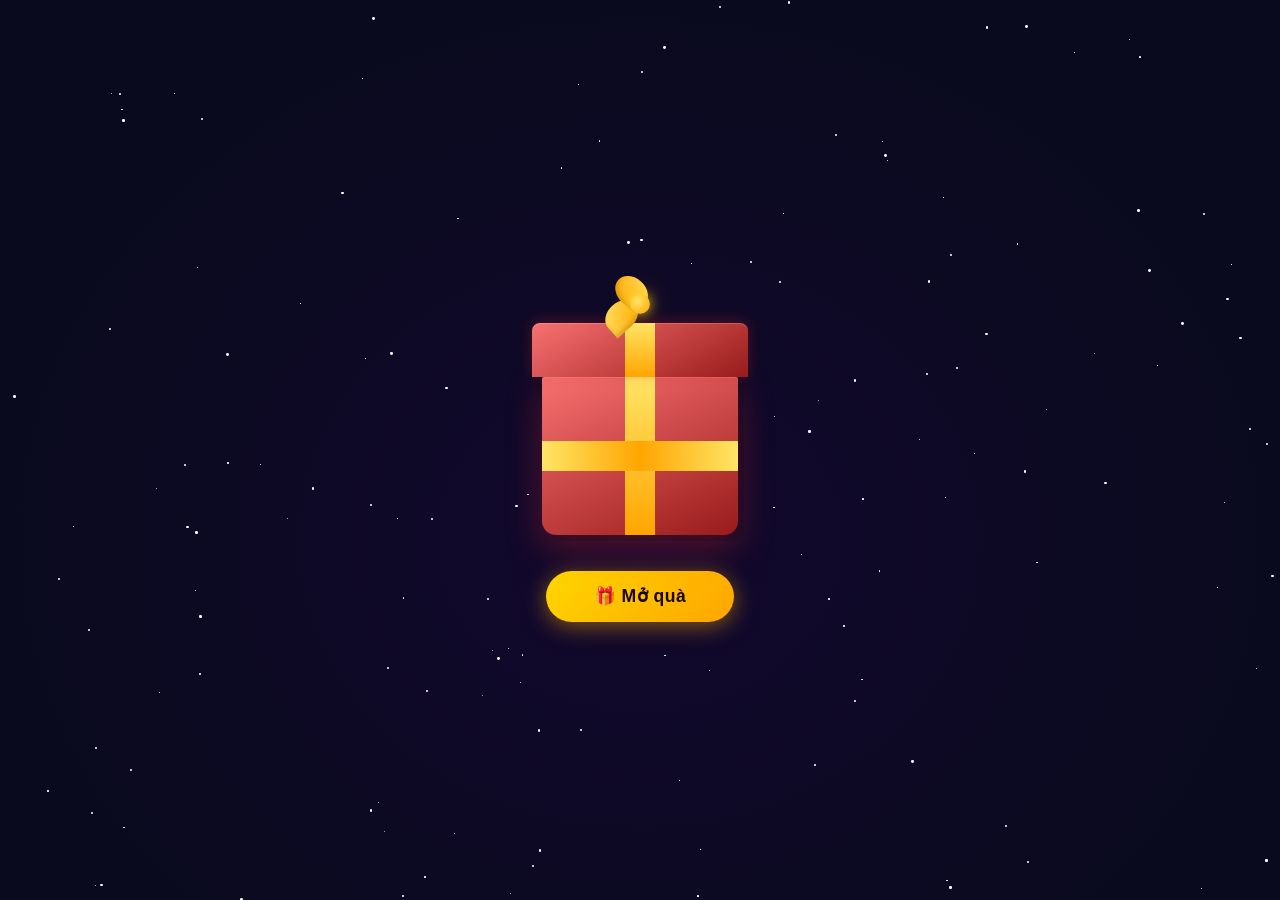
==== birthday/index.html @ 0d5e4d4c "all" ====
<!DOCTYPE html>
<html lang="vi">
<head>
  <meta charset="UTF-8">
  <meta name="viewport" content="width=device-width, initial-scale=1.0">
  <title>Chúc mừng sinh nhật Tú Anh 🎂</title>
  <style>
    *, *::before, *::after { margin: 0; padding: 0; box-sizing: border-box; }

    :root {
      --gold: #ffd700;
      --gold-dark: #ffa500;
      --crimson: #ef4444;
      --crimson-dark: #991b1b;
      --pink: #ec4899;
      --pink-light: #f9a8d4;
      --amber: #d97706;
      --amber-light: #fbbf24;
    }

    body {
      min-height: 100vh;
      background: radial-gradient(ellipse at 50% 60%, #12082e 0%, #0a0a1e 70%);
      display: flex;
      flex-direction: column;
      align-items: center;
      justify-content: center;
      font-family: Georgia, 'Times New Roman', serif;
      overflow: hidden;
      position: relative;
    }

    /* ===== STARS ===== */
    .stars { position: fixed; inset: 0; pointer-events: none; z-index: 0; }
    .star {
      position: absolute;
      background: white;
      border-radius: 50%;
      animation: twinkle var(--d) ease-in-out infinite;
    }
    @keyframes twinkle {
      0%, 100% { opacity: 0.12; transform: scale(0.7); }
      50% { opacity: 0.9; transform: scale(1.3); }
    }

    /* ===== CONFETTI ===== */
    .confetti-wrap { position: fixed; inset: 0; pointer-events: none; z-index: 100; overflow: hidden; }
    .confetti-piece {
      position: absolute;
      top: -20px;
      animation: confetti-fall var(--dur) ease-in var(--delay) forwards;
    }
    @keyframes confetti-fall {
      to { transform: translateY(110vh) rotate(720deg); opacity: 0; }
    }

    /* ===== SCENE ===== */
    .scene {
      position: relative;
      z-index: 1;
      display: flex;
      flex-direction: column;
      align-items: center;
      gap: 36px;
    }

    /* ===== GIFT BOX ===== */
    .gift {
      display: flex;
      flex-direction: column;
      align-items: center;
      animation: float 3.2s ease-in-out infinite;
      transition: opacity 0.45s ease, transform 0.45s ease;
    }
    .gift.is-opening { animation: none; }
    .gift.is-gone { opacity: 0; transform: scale(0.55) translateY(15px); pointer-events: none; }

    @keyframes float {
      0%, 100% { transform: translateY(0); }
      50% { transform: translateY(-12px); }
    }

    /* — Bow — */
    .bow {
      position: relative;
      width: 90px;
      height: 50px;
      display: flex;
      align-items: center;
      justify-content: center;
      margin-bottom: -6px;
      z-index: 3;
    }
    .bow__loop {
      position: absolute;
      width: 36px;
      height: 28px;
      background: linear-gradient(140deg, #ffe566, var(--gold-dark));
      border-radius: 50% 50% 50% 0;
      box-shadow: inset 0 -3px 5px rgba(0,0,0,0.15);
    }
    .bow__loop--left {
      left: 4px;
      transform: rotate(-42deg);
      transform-origin: right center;
    }
    .bow__loop--right {
      right: 4px;
      transform: rotate(42deg) scaleX(-1);
      transform-origin: left center;
    }
    .bow__knot {
      width: 20px;
      height: 20px;
      background: radial-gradient(circle at 38% 35%, #ffe566, var(--gold-dark));
      border-radius: 50%;
      position: relative;
      z-index: 2;
      box-shadow: 0 0 12px rgba(255,215,0,0.85), 0 0 24px rgba(255,165,0,0.4);
    }

    /* — Lid — */
    .gift__lid {
      width: 216px;
      height: 54px;
      background: linear-gradient(150deg, #f87171, var(--crimson-dark));
      border-radius: 8px 8px 0 0;
      position: relative;
      z-index: 2;
      overflow: hidden;
      box-shadow: 0 -2px 14px rgba(220,38,38,0.3), inset 0 1px 0 rgba(255,255,255,0.18);
    }
    .gift__lid::before {
      content: '';
      position: absolute;
      top: 0; bottom: 0;
      left: 50%; transform: translateX(-50%);
      width: 30px;
      background: linear-gradient(180deg, #ffe566, var(--gold-dark));
    }
    .gift.is-opening .gift__lid {
      animation: lid-fly 0.7s cubic-bezier(0.55, -0.3, 0.65, 1.3) forwards;
    }
    @keyframes lid-fly {
      0%   { transform: translateY(0) rotate(0deg); opacity: 1; }
      25%  { transform: translateY(-24px) rotate(-6deg); }
      100% { transform: translateY(-320px) rotate(-18deg); opacity: 0; }
    }

    /* — Body — */
    .gift__body {
      width: 196px;
      height: 158px;
      background: linear-gradient(155deg, #f87171, var(--crimson-dark));
      border-radius: 2px 2px 14px 14px;
      position: relative;
      overflow: hidden;
      box-shadow:
        6px 6px 0 rgba(0,0,0,0.12),
        0 12px 34px rgba(220,38,38,0.35),
        inset 0 1px 0 rgba(255,255,255,0.12);
    }
    /* Vertical ribbon */
    .gift__body::before {
      content: '';
      position: absolute;
      top: 0; bottom: 0;
      left: 50%; transform: translateX(-50%);
      width: 30px;
      background: linear-gradient(180deg, #ffe566, var(--gold-dark));
    }
    /* Horizontal ribbon */
    .gift__body::after {
      content: '';
      position: absolute;
      left: 0; right: 0;
      top: 50%; transform: translateY(-50%);
      height: 30px;
      background: linear-gradient(90deg, #ffe566, var(--gold-dark), #ffe566);
    }

    /* ===== OPEN BUTTON ===== */
    .open-btn {
      padding: 15px 48px;
      background: linear-gradient(135deg, var(--gold), var(--gold-dark));
      border: none;
      border-radius: 100px;
      font-size: 1.1rem;
      font-weight: bold;
      color: #1a0800;
      cursor: pointer;
      letter-spacing: 0.5px;
      box-shadow: 0 4px 22px rgba(255,165,0,0.5);
      transition: transform 0.15s, opacity 0.3s, transform 0.3s;
      animation: pulse-glow 2.2s ease-in-out infinite;
    }
    @keyframes pulse-glow {
      0%, 100% { box-shadow: 0 4px 22px rgba(255,165,0,0.5), 0 0 0 0 rgba(255,215,0,0.35); }
      50%       { box-shadow: 0 4px 30px rgba(255,165,0,0.75), 0 0 0 14px rgba(255,215,0,0); }
    }
    .open-btn:hover { transform: translateY(-3px) scale(1.04); }
    .open-btn:active { transform: translateY(0) scale(0.97); }
    .open-btn.is-hidden {
      opacity: 0;
      pointer-events: none;
      transform: scale(0.8) translateY(8px);
    }

    /* ===== VIDEO OVERLAY ===== */
    .video-overlay {
      position: fixed;
      inset: 0;
      background: black;
      z-index: 50;
      display: flex;
      align-items: center;
      justify-content: center;
      opacity: 0;
      pointer-events: none;
      transition: opacity 0.7s ease;
    }
    .video-overlay.is-visible {
      opacity: 1;
      pointer-events: auto;
    }
    .video-overlay.is-hiding {
      opacity: 0;
      pointer-events: none;
    }
    .video-overlay video {
      width: 100%;
      height: 100%;
      object-fit: cover;
    }

    /* ===== CAKE SCENE ===== */
    .cake-scene {
      position: absolute;
      display: flex;
      flex-direction: column;
      align-items: center;
      gap: 30px;
      opacity: 0;
      transform: scale(0.72) translateY(28px);
      transition: opacity 0.95s cubic-bezier(0.34, 1.56, 0.64, 1),
                  transform 0.95s cubic-bezier(0.34, 1.56, 0.64, 1);
      pointer-events: none;
    }
    .cake-scene.is-visible {
      opacity: 1;
      transform: scale(1) translateY(0);
      pointer-events: auto;
      position: relative;
    }

    /* — Cake — */
    .cake {
      display: flex;
      flex-direction: column;
      align-items: center;
    }

    /* Candle */
    .candle {
      display: flex;
      flex-direction: column;
      align-items: center;
      margin-bottom: -10px;
      position: relative;
      z-index: 2;
    }
    .flame {
      width: 17px;
      height: 28px;
      background: linear-gradient(180deg, #fffde7 0%, #ffe566 28%, #ff9800 68%, #ff5722 100%);
      border-radius: 50% 50% 30% 30% / 55% 55% 45% 45%;
      transform-origin: bottom center;
      animation: flicker 1.45s ease-in-out infinite;
      box-shadow:
        0 0 8px 3px rgba(255,152,0,0.75),
        0 0 22px 7px rgba(255,152,0,0.4),
        0 0 45px 12px rgba(255,100,0,0.18);
      position: relative;
    }
    .flame::after {
      content: '';
      position: absolute;
      width: 7px;
      height: 13px;
      background: rgba(255,255,255,0.65);
      border-radius: 50%;
      top: 4px;
      left: 3px;
    }
    @keyframes flicker {
      0%,100% { transform: scaleX(1)    scaleY(1)    rotate(-2deg);   }
      20%      { transform: scaleX(0.87) scaleY(1.09) rotate(2.5deg);  }
      40%      { transform: scaleX(1.09) scaleY(0.91) rotate(-1.5deg); }
      60%      { transform: scaleX(0.93) scaleY(1.05) rotate(2deg);    }
      80%      { transform: scaleX(1.05) scaleY(0.96) rotate(-2.5deg); }
    }
    .candle__wick {
      width: 2px;
      height: 7px;
      background: #3d2b00;
      border-radius: 1px;
      margin-top: -1px;
    }
    .candle__body {
      width: 16px;
      height: 52px;
      background: linear-gradient(135deg, #ffe4f3, #fce7f3, #fbcfe8);
      border-radius: 3px 3px 2px 2px;
      box-shadow: 2px 2px 0 rgba(0,0,0,0.08), inset -2px 0 6px rgba(236,72,153,0.2);
      position: relative;
      overflow: hidden;
    }
    .candle__body::before {
      content: '';
      position: absolute;
      top: 0; left: 2px;
      width: 8px;
      height: 18px;
      background: rgba(255,255,255,0.55);
      border-radius: 0 0 50% 50%;
    }

    /* Cake layers */
    .cake__layer {
      position: relative;
      overflow: visible;
    }
    .cake__layer--top {
      width: 132px;
      height: 56px;
      background: linear-gradient(155deg, var(--pink-light), var(--pink));
      border-radius: 5px;
      box-shadow: 4px 4px 0 rgba(0,0,0,0.1), 0 4px 16px rgba(236,72,153,0.3);
    }
    .cake__layer--top::before {
      content: '';
      position: absolute;
      top: -15px; left: -5px; right: -5px;
      height: 24px;
      background: white;
      border-radius: 50% 50% 0 0 / 80% 80% 0 0;
    }
    .cake__layer--bottom {
      width: 172px;
      height: 68px;
      background: linear-gradient(155deg, var(--amber-light), var(--amber));
      border-radius: 5px;
      box-shadow: 4px 4px 0 rgba(0,0,0,0.1), 0 4px 16px rgba(217,119,6,0.3);
      margin-top: -2px;
    }
    .cake__layer--bottom::before {
      content: '';
      position: absolute;
      top: -15px; left: -5px; right: -5px;
      height: 24px;
      background: white;
      border-radius: 50% 50% 0 0 / 80% 80% 0 0;
    }

    /* Sprinkle dots */
    .dots {
      position: absolute;
      bottom: 11px;
      left: 0; right: 0;
      display: flex;
      justify-content: center;
      gap: 9px;
    }
    .dot {
      width: 9px;
      height: 9px;
      border-radius: 50%;
    }

    /* Plate */
    .cake__plate {
      width: 214px;
      height: 18px;
      background: linear-gradient(180deg, #e5e7eb, #d1d5db, #9ca3af);
      border-radius: 50%;
      margin-top: -3px;
      box-shadow: 0 5px 14px rgba(0,0,0,0.28), 0 2px 0 rgba(255,255,255,0.08);
    }

    /* ===== BIRTHDAY TEXT ===== */
    .birthday-msg { text-align: center; }
    .birthday-msg h1 {
      font-size: clamp(2rem, 6vw, 3rem);
      background: linear-gradient(90deg, var(--gold), #ff69b4, #c084fc, var(--gold));
      background-size: 250% auto;
      -webkit-background-clip: text;
      -webkit-text-fill-color: transparent;
      background-clip: text;
      animation: shimmer 3s linear infinite;
      line-height: 1.2;
      margin-bottom: 10px;
    }
    .birthday-msg p {
      color: rgba(255,255,255,0.6);
      font-size: 1rem;
      font-style: italic;
      letter-spacing: 0.4px;
    }
    @keyframes shimmer { to { background-position: 250% center; } }

    /* ===== BLOW HINT ===== */
    .blow-hint {
      color: rgba(255,255,255,0.55);
      font-size: 0.9rem;
      font-style: italic;
      letter-spacing: 0.3px;
      animation: hint-pulse 1.8s ease-in-out infinite;
      margin-top: -10px;
    }
    @keyframes hint-pulse {
      0%, 100% { opacity: 0.45; }
      50%       { opacity: 1; }
    }
    .blow-hint.is-hidden { display: none; }

    /* ===== BLOWN OUT ===== */
    .flame {
      transition: opacity 0.35s ease, transform 0.35s ease;
    }
    .flame.is-blown {
      opacity: 0;
      transform: scaleY(0);
    }

    .smoke {
      width: 3px;
      height: 0px;
      margin-top: -1px;
      background: linear-gradient(180deg, transparent, rgba(200,200,200,0.6));
      border-radius: 2px;
      opacity: 0;
      pointer-events: none;
    }
    .smoke.is-rising {
      animation: smoke-rise 2.2s ease-out forwards;
    }
    @keyframes smoke-rise {
      0%   { height: 0px;  opacity: 0.7; transform: translateX(0)     scaleX(1);   }
      40%  { height: 22px; opacity: 0.5; transform: translateX(3px)   scaleX(1.4); }
      70%  { height: 36px; opacity: 0.3; transform: translateX(-3px)  scaleX(1.8); }
      100% { height: 45px; opacity: 0;   transform: translateX(2px)   scaleX(2.2); }
    }

    .blown-msg {
      color: rgba(255,255,255,0.8);
      font-size: 1rem;
      font-style: italic;
      opacity: 0;
      transform: translateY(8px);
      transition: opacity 0.6s ease, transform 0.6s ease;
      margin-top: -10px;
    }
    .blown-msg.is-visible {
      opacity: 1;
      transform: translateY(0);
    }
  </style>
</head>
<body>
  <div class="stars" id="stars"></div>
  <div class="confetti-wrap" id="confetti"></div>

  <div class="scene">
    <!-- Gift -->
    <div class="gift" id="gift">
      <div class="bow">
        <div class="bow__loop bow__loop--left"></div>
        <div class="bow__loop bow__loop--right"></div>
        <div class="bow__knot"></div>
      </div>
      <div class="gift__lid" id="giftLid"></div>
      <div class="gift__body"></div>
    </div>

    <button class="open-btn" id="openBtn">🎁 Mở quà</button>

    <!-- Cake scene -->
    <div class="cake-scene" id="cakeScene">
      <div class="cake">
        <div class="candle">
          <div class="smoke" id="smoke"></div>
          <div class="flame" id="flame"></div>
          <div class="candle__wick"></div>
          <div class="candle__body"></div>
        </div>
        <div class="cake__layer cake__layer--top">
          <div class="dots">
            <div class="dot" style="background:#ffd700"></div>
            <div class="dot" style="background:#ff69b4"></div>
            <div class="dot" style="background:#ffd700"></div>
          </div>
        </div>
        <div class="cake__layer cake__layer--bottom">
          <div class="dots">
            <div class="dot" style="background:#ffd700"></div>
            <div class="dot" style="background:#ec4899"></div>
            <div class="dot" style="background:#ffd700"></div>
            <div class="dot" style="background:#ec4899"></div>
            <div class="dot" style="background:#ffd700"></div>
          </div>
        </div>
        <div class="cake__plate"></div>
      </div>

      <div class="birthday-msg">
        <h1>Chúc mừng sinh nhật Tú Anh! 🎂</h1>
        <p>Chúc bà luôn vui vẻ và hạnh phúc nhé ✨</p>
      </div>

      <p class="blow-hint is-hidden" id="blowHint">Thổi nến ikkkk =))</p>
    </div>
  </div>

  <!-- Fullscreen video overlay -->
  <div class="video-overlay" id="videoOverlay">
    <video id="birthdayVideo" src="./video.mp4" playsinline></video>
  </div>

  <audio id="cakeAudio" src="./sound.mp3" preload="auto"></audio>

  <script>
    // Generate stars
    const starsEl = document.getElementById('stars');
    for (let i = 0; i < 150; i++) {
      const s = document.createElement('div');
      s.className = 'star';
      const size = Math.random() * 2.5 + 0.5;
      s.style.width = size + 'px';
      s.style.height = size + 'px';
      s.style.top = Math.random() * 100 + '%';
      s.style.left = Math.random() * 100 + '%';
      s.style.setProperty('--d', (Math.random() * 3 + 1.5) + 's');
      s.style.animationDelay = (Math.random() * 4) + 's';
      starsEl.appendChild(s);
    }

    const openBtn = document.getElementById('openBtn');
    const gift = document.getElementById('gift');
    const cakeScene = document.getElementById('cakeScene');
    const videoOverlay = document.getElementById('videoOverlay');
    const video = document.getElementById('birthdayVideo');
    const flame = document.getElementById('flame');
    const smoke = document.getElementById('smoke');
    const blowHint = document.getElementById('blowHint');

    const VIDEO_DURATION = 20000; // 20s

    // ── Microphone ──────────────────────────────────────────────
    let micStream = null;
    let analyser = null;
    let micListening = false;

    async function requestMic() {
      try {
        micStream = await navigator.mediaDevices.getUserMedia({ audio: true });
        const ctx = new (window.AudioContext || window.webkitAudioContext)();
        const src = ctx.createMediaStreamSource(micStream);
        analyser = ctx.createAnalyser();
        analyser.fftSize = 256;
        src.connect(analyser);
      } catch (e) {
        console.warn('Mic unavailable:', e);
      }
    }

    function startBlowDetection() {
      if (!analyser || micListening) return;
      micListening = true;
      blowHint.classList.remove('is-hidden');
      const data = new Uint8Array(analyser.frequencyBinCount);

      function tick() {
        if (!micListening) return;
        analyser.getByteFrequencyData(data);
        const vol = data.reduce((a, b) => a + b, 0) / data.length;
        if (vol > 65) {
          blowOutCandle();
        } else {
          requestAnimationFrame(tick);
        }
      }
      requestAnimationFrame(tick);
    }

    function blowOutCandle() {
      micListening = false;
      if (micStream) micStream.getTracks().forEach(t => t.stop());
      flame.classList.add('is-blown');
      blowHint.classList.add('is-hidden');
      smoke.classList.add('is-rising');
      // Chuyển sang trang hoa sau 3s
      setTimeout(() => {
        window.location.href = '../flower/';
      }, 3000);
    }

    // ── Video → Cake ─────────────────────────────────────────────
    let videoTimer = null;

    function showCake() {
      if (videoTimer) { clearTimeout(videoTimer); videoTimer = null; }
      videoOverlay.classList.add('is-hiding');
      video.pause();
      setTimeout(() => {
        videoOverlay.classList.remove('is-visible', 'is-hiding');
        cakeScene.classList.add('is-visible');
        document.getElementById('cakeAudio').play().catch(() => {});
        launchConfetti();
        startBlowDetection();
      }, 700);
    }

    function launchConfetti() {
      const container = document.getElementById('confetti');
      const colors = ['#ffd700', '#ff69b4', '#00e5ff', '#ff5722', '#76ff03', '#e040fb', '#ffffff', '#c084fc'];
      for (let i = 0; i < 100; i++) {
        const p = document.createElement('div');
        p.className = 'confetti-piece';
        const isCircle = Math.random() > 0.5;
        p.style.left = Math.random() * 100 + '%';
        p.style.width = (Math.random() * 5 + 6) + 'px';
        p.style.height = isCircle ? p.style.width : (Math.random() * 6 + 10) + 'px';
        p.style.borderRadius = isCircle ? '50%' : '2px';
        p.style.background = colors[Math.floor(Math.random() * colors.length)];
        p.style.setProperty('--dur', (Math.random() * 2 + 2.5) + 's');
        p.style.setProperty('--delay', (Math.random() * 1.8) + 's');
        p.style.transform = `rotate(${Math.random() * 360}deg)`;
        container.appendChild(p);
      }
      setTimeout(() => { container.innerHTML = ''; }, 7000);
    }

    openBtn.addEventListener('click', () => {
      openBtn.classList.add('is-hidden');
      requestMic(); // xin mic ngay lúc bấm

      // Lid flies off
      gift.classList.add('is-opening');

      // Box fades away
      setTimeout(() => gift.classList.add('is-gone'), 660);

      // Show fullscreen video
      setTimeout(() => {
        videoOverlay.classList.add('is-visible');
        video.currentTime = 6;
        video.play().catch(() => {});
        // Fallback: show cake after 30s even if video doesn't end
        videoTimer = setTimeout(showCake, VIDEO_DURATION);
      }, 1150);
    });
  </script>
</body>
</html>
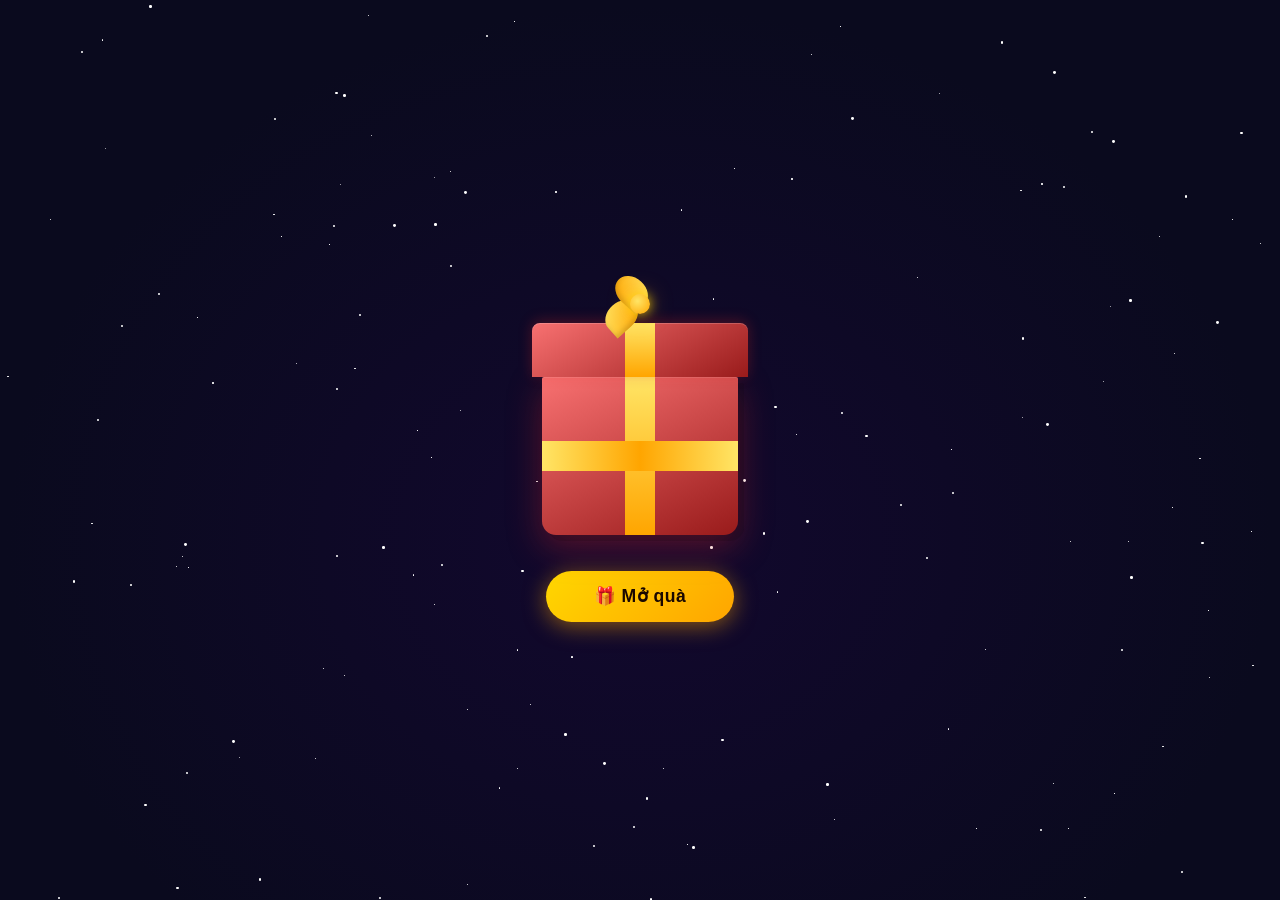
==== commit 310487be: "add no-cache headers to all HTML Co-authored-by: Cursor <cursoragent@cursor.com>" ====
--- a/birthday/index.html
+++ b/birthday/index.html
@@ -2,6 +2,9 @@
 <html lang="vi">
 <head>
   <meta charset="UTF-8">
+  <meta http-equiv="Cache-Control" content="no-cache, no-store, must-revalidate">
+  <meta http-equiv="Pragma" content="no-cache">
+  <meta http-equiv="Expires" content="0">
   <meta name="viewport" content="width=device-width, initial-scale=1.0">
   <title>Chúc mừng sinh nhật Tú Anh 🎂</title>
   <style>
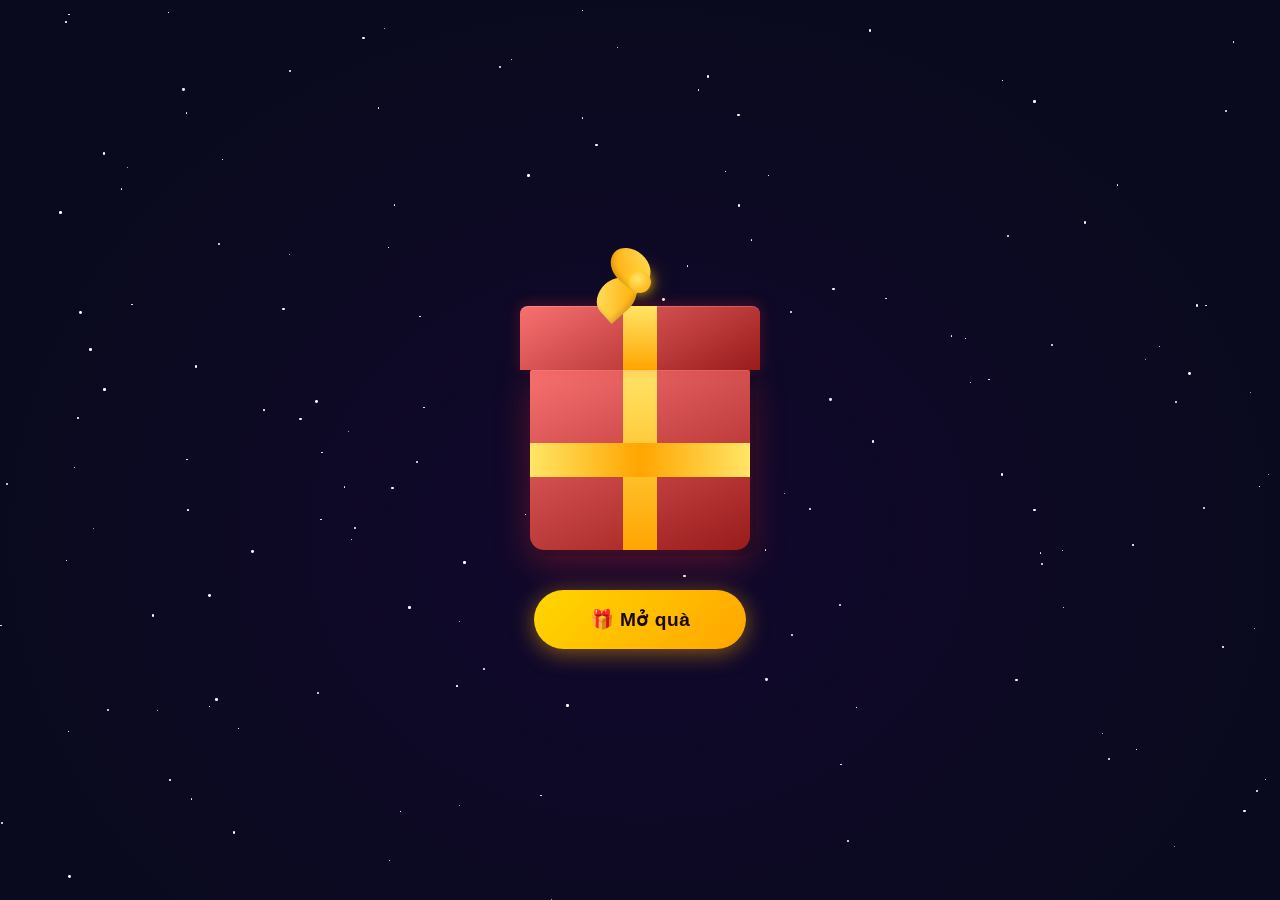
==== commit 2b920075: "responsive birthday page + hết rồi hehe + cache v4 Co-authored-by: Cursor <cursoragent@cursor.com>" ====
--- a/birthday/index.html
+++ b/birthday/index.html
@@ -64,7 +64,7 @@
       display: flex;
       flex-direction: column;
       align-items: center;
-      gap: 36px;
+      gap: clamp(20px, 5vmin, 40px);
     }
 
     /* ===== GIFT BOX ===== */
@@ -86,8 +86,8 @@
     /* — Bow — */
     .bow {
       position: relative;
-      width: 90px;
-      height: 50px;
+      width: clamp(70px, 18vmin, 110px);
+      height: clamp(38px, 12vmin, 60px);
       display: flex;
       align-items: center;
       justify-content: center;
@@ -96,8 +96,8 @@
     }
     .bow__loop {
       position: absolute;
-      width: 36px;
-      height: 28px;
+      width: clamp(28px, 8vmin, 44px);
+      height: clamp(20px, 6vmin, 34px);
       background: linear-gradient(140deg, #ffe566, var(--gold-dark));
       border-radius: 50% 50% 50% 0;
       box-shadow: inset 0 -3px 5px rgba(0,0,0,0.15);
@@ -113,8 +113,8 @@
       transform-origin: left center;
     }
     .bow__knot {
-      width: 20px;
-      height: 20px;
+      width: clamp(14px, 4vmin, 22px);
+      height: clamp(14px, 4vmin, 22px);
       background: radial-gradient(circle at 38% 35%, #ffe566, var(--gold-dark));
       border-radius: 50%;
       position: relative;
@@ -124,8 +124,8 @@
 
     /* — Lid — */
     .gift__lid {
-      width: 216px;
-      height: 54px;
+      width: clamp(160px, 42vmin, 240px);
+      height: clamp(40px, 11vmin, 64px);
       background: linear-gradient(150deg, #f87171, var(--crimson-dark));
       border-radius: 8px 8px 0 0;
       position: relative;
@@ -138,7 +138,7 @@
       position: absolute;
       top: 0; bottom: 0;
       left: 50%; transform: translateX(-50%);
-      width: 30px;
+      width: clamp(22px, 6vmin, 34px);
       background: linear-gradient(180deg, #ffe566, var(--gold-dark));
     }
     .gift.is-opening .gift__lid {
@@ -152,8 +152,8 @@
 
     /* — Body — */
     .gift__body {
-      width: 196px;
-      height: 158px;
+      width: clamp(148px, 38vmin, 220px);
+      height: clamp(110px, 30vmin, 180px);
       background: linear-gradient(155deg, #f87171, var(--crimson-dark));
       border-radius: 2px 2px 14px 14px;
       position: relative;
@@ -169,7 +169,7 @@
       position: absolute;
       top: 0; bottom: 0;
       left: 50%; transform: translateX(-50%);
-      width: 30px;
+      width: clamp(22px, 6vmin, 34px);
       background: linear-gradient(180deg, #ffe566, var(--gold-dark));
     }
     /* Horizontal ribbon */
@@ -178,17 +178,17 @@
       position: absolute;
       left: 0; right: 0;
       top: 50%; transform: translateY(-50%);
-      height: 30px;
+      height: clamp(22px, 6vmin, 34px);
       background: linear-gradient(90deg, #ffe566, var(--gold-dark), #ffe566);
     }
 
     /* ===== OPEN BUTTON ===== */
     .open-btn {
-      padding: 15px 48px;
+      padding: clamp(10px, 3vmin, 18px) clamp(28px, 10vmin, 56px);
       background: linear-gradient(135deg, var(--gold), var(--gold-dark));
       border: none;
       border-radius: 100px;
-      font-size: 1.1rem;
+      font-size: clamp(0.9rem, 3vmin, 1.2rem);
       font-weight: bold;
       color: #1a0800;
       cursor: pointer;
@@ -273,8 +273,8 @@
       z-index: 2;
     }
     .flame {
-      width: 17px;
-      height: 28px;
+      width: clamp(12px, 3.5vmin, 20px);
+      height: clamp(20px, 5.5vmin, 32px);
       background: linear-gradient(180deg, #fffde7 0%, #ffe566 28%, #ff9800 68%, #ff5722 100%);
       border-radius: 50% 50% 30% 30% / 55% 55% 45% 45%;
       transform-origin: bottom center;
@@ -310,8 +310,8 @@
       margin-top: -1px;
     }
     .candle__body {
-      width: 16px;
-      height: 52px;
+      width: clamp(12px, 3vmin, 18px);
+      height: clamp(36px, 10vmin, 60px);
       background: linear-gradient(135deg, #ffe4f3, #fce7f3, #fbcfe8);
       border-radius: 3px 3px 2px 2px;
       box-shadow: 2px 2px 0 rgba(0,0,0,0.08), inset -2px 0 6px rgba(236,72,153,0.2);
@@ -334,8 +334,8 @@
       overflow: visible;
     }
     .cake__layer--top {
-      width: 132px;
-      height: 56px;
+      width: clamp(90px, 26vmin, 150px);
+      height: clamp(38px, 11vmin, 65px);
       background: linear-gradient(155deg, var(--pink-light), var(--pink));
       border-radius: 5px;
       box-shadow: 4px 4px 0 rgba(0,0,0,0.1), 0 4px 16px rgba(236,72,153,0.3);
@@ -349,8 +349,8 @@
       border-radius: 50% 50% 0 0 / 80% 80% 0 0;
     }
     .cake__layer--bottom {
-      width: 172px;
-      height: 68px;
+      width: clamp(118px, 34vmin, 195px);
+      height: clamp(46px, 13vmin, 78px);
       background: linear-gradient(155deg, var(--amber-light), var(--amber));
       border-radius: 5px;
       box-shadow: 4px 4px 0 rgba(0,0,0,0.1), 0 4px 16px rgba(217,119,6,0.3);
@@ -382,8 +382,8 @@
 
     /* Plate */
     .cake__plate {
-      width: 214px;
-      height: 18px;
+      width: clamp(148px, 42vmin, 240px);
+      height: clamp(12px, 3.5vmin, 22px);
       background: linear-gradient(180deg, #e5e7eb, #d1d5db, #9ca3af);
       border-radius: 50%;
       margin-top: -3px;
